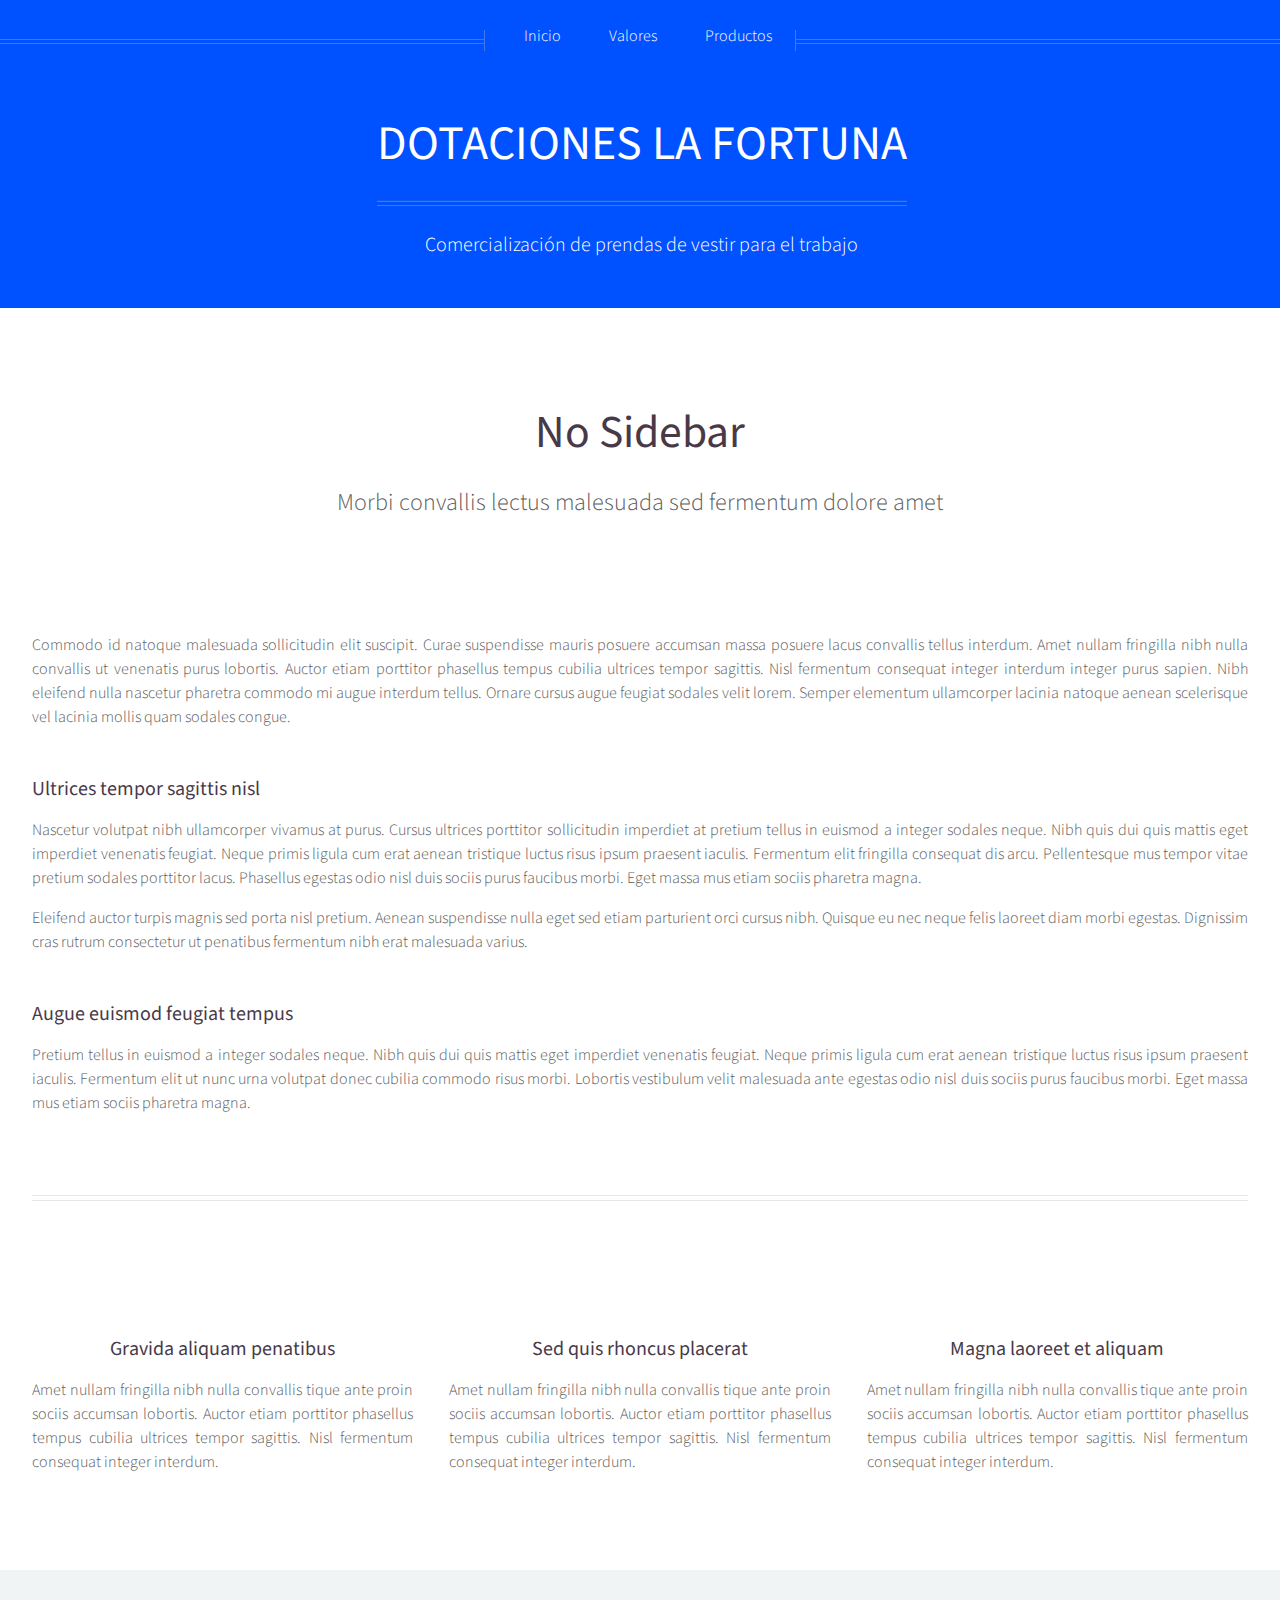
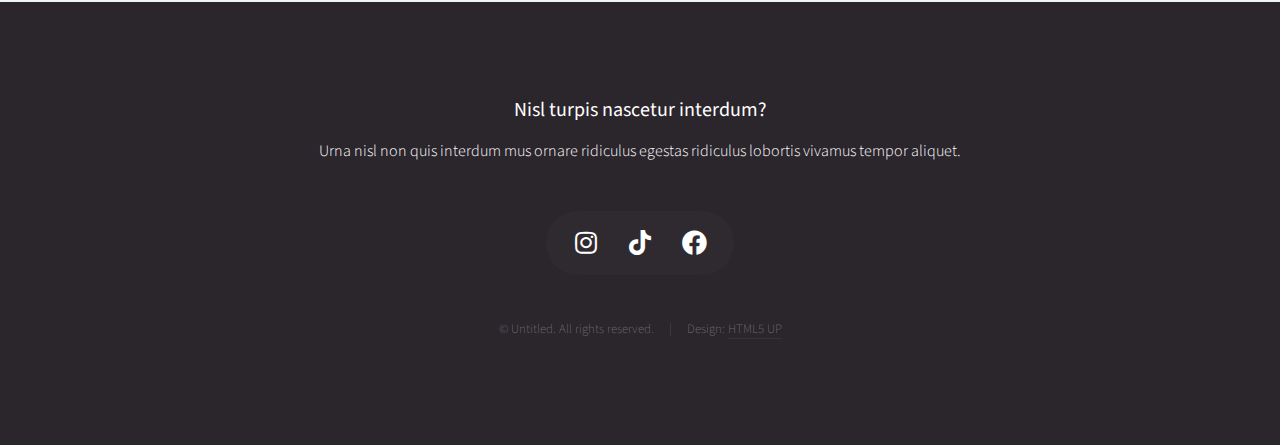
==== valores.html @ cc584b45 "23/09/23" ====
<!DOCTYPE HTML>
<!--
	Helios by HTML5 UP
	html5up.net | @ajlkn
	Free for personal and commercial use under the CCA 3.0 license (html5up.net/license)
-->
<html>
	<head>
		<title>Valores</title>
		<meta charset="utf-8" />
		<meta name="viewport" content="width=device-width, initial-scale=1, user-scalable=no" />
		<link rel="stylesheet" href="assets/css/main.css" />
		<noscript><link rel="stylesheet" href="assets/css/noscript.css" /></noscript>
	</head>
	<body class="no-sidebar is-preload">
		<div id="page-wrapper">

			<!-- Header -->
			<div id="header">

				<!-- Inner -->
					<div class="inner">
						<header>
							<h1><a href="index.html" id="logo">DOTACIONES LA FORTUNA</a></h1>
							<hr />
							<p>Comercialización de prendas de vestir para el trabajo</p>						
						</header>
					</div>

				<!-- Nav -->
					<nav id="nav">
						<ul>
							<li><a href="index.html">Inicio</a></li>
							<li><a href="valores.html">Valores</a></li>
							<li>
								<a href="#productos">Productos</a>
								<ul>
											<li><a href="#">Bota de seguridad</a></li>
											<li><a href="#">Bota plástica</a></li>
											<li><a href="#">Jean hombre y dama</a></li>
											<li><a href="#">Camisa en dril manga larga</a></li>
											<li><a href="#">Delantales</a></li>
											<li><a href="#">Conjunto antifluido</a></li>
											<li><a href="#">otros</a></li>										
								</ul>
							</li>
						</ul>
					</nav>

			</div>

			<!-- Main -->
				<div class="wrapper style1">

					<div class="container">
						<article id="main" class="special">
							<header>
								<h2><a href="#">No Sidebar</a></h2>
								<p>
									Morbi convallis lectus malesuada sed fermentum dolore amet
								</p>
							</header>
							<a href="#" class="image featured"><img src="images/pic06.jpg" alt="" /></a>
							<p>
								Commodo id natoque malesuada sollicitudin elit suscipit. Curae suspendisse mauris posuere accumsan massa
								posuere lacus convallis tellus interdum. Amet nullam fringilla nibh nulla convallis ut venenatis purus
								lobortis. Auctor etiam porttitor phasellus tempus cubilia ultrices tempor sagittis. Nisl fermentum
								consequat integer interdum integer purus sapien. Nibh eleifend nulla nascetur pharetra commodo mi augue
								interdum tellus. Ornare cursus augue feugiat sodales velit lorem. Semper elementum ullamcorper lacinia
								natoque aenean scelerisque vel lacinia mollis quam sodales congue.
							</p>
							<section>
								<header>
									<h3>Ultrices tempor sagittis nisl</h3>
								</header>
								<p>
									Nascetur volutpat nibh ullamcorper vivamus at purus. Cursus ultrices porttitor sollicitudin imperdiet
									at pretium tellus in euismod a integer sodales neque. Nibh quis dui quis mattis eget imperdiet venenatis
									feugiat. Neque primis ligula cum erat aenean tristique luctus risus ipsum praesent iaculis. Fermentum elit
									fringilla consequat dis arcu. Pellentesque mus tempor vitae pretium sodales porttitor lacus. Phasellus
									egestas odio nisl duis sociis purus faucibus morbi. Eget massa mus etiam sociis pharetra magna.
								</p>
								<p>
									Eleifend auctor turpis magnis sed porta nisl pretium. Aenean suspendisse nulla eget sed etiam parturient
									orci cursus nibh. Quisque eu nec neque felis laoreet diam morbi egestas. Dignissim cras rutrum consectetur
									ut penatibus fermentum nibh erat malesuada varius.
								</p>
							</section>
							<section>
								<header>
									<h3>Augue euismod feugiat tempus</h3>
								</header>
								<p>
									Pretium tellus in euismod a integer sodales neque. Nibh quis dui quis mattis eget imperdiet venenatis
									feugiat. Neque primis ligula cum erat aenean tristique luctus risus ipsum praesent iaculis. Fermentum elit
									ut nunc urna volutpat donec cubilia commodo risus morbi. Lobortis vestibulum velit malesuada ante
									egestas odio nisl duis sociis purus faucibus morbi. Eget massa mus etiam sociis pharetra magna.
								</p>
							</section>
						</article>
						<hr />
						<div class="row">
							<article class="col-4 col-12-mobile special">
								<a href="#" class="image featured"><img src="images/pic07.jpg" alt="" /></a>
								<header>
									<h3><a href="#">Gravida aliquam penatibus</a></h3>
								</header>
								<p>
									Amet nullam fringilla nibh nulla convallis tique ante proin sociis accumsan lobortis. Auctor etiam
									porttitor phasellus tempus cubilia ultrices tempor sagittis. Nisl fermentum consequat integer interdum.
								</p>
							</article>
							<article class="col-4 col-12-mobile special">
								<a href="#" class="image featured"><img src="images/pic08.jpg" alt="" /></a>
								<header>
									<h3><a href="#">Sed quis rhoncus placerat</a></h3>
								</header>
								<p>
									Amet nullam fringilla nibh nulla convallis tique ante proin sociis accumsan lobortis. Auctor etiam
									porttitor phasellus tempus cubilia ultrices tempor sagittis. Nisl fermentum consequat integer interdum.
								</p>
							</article>
							<article class="col-4 col-12-mobile special">
								<a href="#" class="image featured"><img src="images/pic09.jpg" alt="" /></a>
								<header>
									<h3><a href="#">Magna laoreet et aliquam</a></h3>
								</header>
								<p>
									Amet nullam fringilla nibh nulla convallis tique ante proin sociis accumsan lobortis. Auctor etiam
									porttitor phasellus tempus cubilia ultrices tempor sagittis. Nisl fermentum consequat integer interdum.
								</p>
							</article>
						</div>
					</div>

				</div>

			<!-- Footer -->
			<div id="footer">
				<div class="container">
					<div class="row">
						<div class="col-12">

							<!-- Contact -->
								<section class="contact">
									<header>
										<h3>Nisl turpis nascetur interdum?</h3>
									</header>
									<p>Urna nisl non quis interdum mus ornare ridiculus egestas ridiculus lobortis vivamus tempor aliquet.</p>
									<ul class="icons">
										<li><a href="https://instagram.com/dotacioneslf?igshid=MzRlODBiNWFlZA==" class="icon brands fa-instagram"><span class="label">Instagram</span></a></li>
										<li><a href="https://www.tiktok.com/@dotacioneslafortu" class="icon brands fa-tiktok"><span class="label">Tik Tok</span></a></li>
										<li><a href="https://www.facebook.com/dotaciones.lafortuna.7" class="icon brands fa-facebook"><span class="label">Facebook</span></a></li>
									</ul>
								</section>

								<!-- Copyright -->
									<div class="copyright">
										<ul class="menu">
											<li>&copy; Untitled. All rights reserved.</li><li>Design: <a href="http://html5up.net">HTML5 UP</a></li>
										</ul>
									</div>

							</div>

						</div>
					</div>
				</div>

		</div>

		<!-- Scripts -->
			<script src="assets/js/jquery.min.js"></script>
			<script src="assets/js/jquery.dropotron.min.js"></script>
			<script src="assets/js/jquery.scrolly.min.js"></script>
			<script src="assets/js/jquery.scrollex.min.js"></script>
			<script src="assets/js/browser.min.js"></script>
			<script src="assets/js/breakpoints.min.js"></script>
			<script src="assets/js/util.js"></script>
			<script src="assets/js/main.js"></script>

	</body>
</html>
---- assets/css/main.css ----
@import url("https://fonts.googleapis.com/css?family=Source+Sans+Pro:300,300italic,400,400italic,600");
@import url("fontawesome-all.min.css");

/*
	Helios by HTML5 UP
	html5up.net | @ajlkn
	Free for personal and commercial use under the CCA 3.0 license (html5up.net/license)
*/

html, body, div, span, applet, object,
iframe, h1, h2, h3, h4, h5, h6, p, blockquote,
pre, a, abbr, acronym, address, big, cite,
code, del, dfn, em, img, ins, kbd, q, s, samp,
small, strike, strong, sub, sup, tt, var, b,
u, i, center, dl, dt, dd, ol, ul, li, fieldset,
form, label, legend, table, caption, tbody,
tfoot, thead, tr, th, td, article, aside,
canvas, details, embed, figure, figcaption,
footer, header, hgroup, menu, nav, output, ruby,
section, summary, time, mark, audio, video {
	margin: 0;
	padding: 0;
	border: 0;
	font-size: 100%;
	font: inherit;
	vertical-align: baseline;}

article, aside, details, figcaption, figure,
footer, header, hgroup, menu, nav, section {
	display: block;}

body {
	line-height: 1;
}

ol, ul {
	list-style: none;
}

blockquote, q {
	quotes: none;
}

	blockquote:before, blockquote:after, q:before, q:after {
		content: '';
		content: none;
	}

table {
	border-collapse: collapse;
	border-spacing: 0;
}

body {
	-webkit-text-size-adjust: none;
}

mark {
	background-color: transparent;
	color: inherit;
}

input::-moz-focus-inner {
	border: 0;
	padding: 0;
}

input, select, textarea {
	-moz-appearance: none;
	-webkit-appearance: none;
	-ms-appearance: none;
	appearance: none;
}

/* Basic */

	html {
		box-sizing: border-box;
	}

	*, *:before, *:after {
		box-sizing: inherit;
	}

	body {
		background: #f0f4f4;
		color: #5b5b5b;
		font-size: 15pt;
		line-height: 1.85em;
		font-family: 'Source Sans Pro', sans-serif;
		font-weight: 300;
	}

		body.is-preload *, body.is-preload *:before, body.is-preload *:after {
			-moz-animation: none !important;
			-webkit-animation: none !important;
			-ms-animation: none !important;
			animation: none !important;
			-moz-transition: none !important;
			-webkit-transition: none !important;
			-ms-transition: none !important;
			transition: none !important;
		}

	input, textarea, select {
		font-size: 15pt;
		line-height: 1.85em;
		font-family: 'Source Sans Pro', sans-serif;
		font-weight: 300;
	}

	h1, h2, h3, h4, h5, h6 {
		font-weight: 400;
		color: #483949;
		line-height: 1.25em;
	}

	h1 a, h2 a, h3 a, h4 a, h5 a, h6 a {
		color: inherit;
		text-decoration: none;
		border-bottom-color: transparent;
	}

	h1 strong, h2 strong, h3 strong, h4 strong, h5 strong, h6 strong {
		font-weight: 600;
	}

	h2 {
		font-size: 2.85em;
	}

	h3 {
		font-size: 1.25em;
	}

	h4 {
		font-size: 1em;
		margin: 0 0 0.25em 0;
	}

	strong, b {
		font-weight: 400;
		color: #483949;
	}

	em, i {
		font-style: italic;
	}

	a {
		color: inherit;
		border-bottom: solid 1px rgba(128, 128, 128, 0.15);
		text-decoration: none;
		-moz-transition: background-color 0.35s ease-in-out, color 0.35s ease-in-out, border-bottom-color 0.35s ease-in-out;
		-webkit-transition: background-color 0.35s ease-in-out, color 0.35s ease-in-out, border-bottom-color 0.35s ease-in-out;
		-ms-transition: background-color 0.35s ease-in-out, color 0.35s ease-in-out, border-bottom-color 0.35s ease-in-out;
		transition: background-color 0.35s ease-in-out, color 0.35s ease-in-out, border-bottom-color 0.35s ease-in-out;
	}

		a:hover {
			color: #ef8376;
			border-bottom-color: transparent;
		}

	sub {
		position: relative;
		top: 0.5em;
		font-size: 0.8em;
	}

	sup {
		position: relative;
		top: -0.5em;
		font-size: 0.8em;
	}

	blockquote {
		border-left: solid 0.5em #ddd;
		padding: 1em 0 1em 2em;
		font-style: italic;
	}

	p, ul, ol, dl, table {
		margin-bottom: 1em;
	}

	p {
		text-align: justify;
	}

	br.clear {
		clear: both;
	}

	hr {
		position: relative;
		display: block;
		border: 0;
		top: 4.5em;
		margin-bottom: 9em;
		height: 6px;
		border-top: solid 1px rgba(128, 128, 128, 0.2);
		border-bottom: solid 1px rgba(128, 128, 128, 0.2);
	}

		hr:before, hr:after {
			content: '';
			position: absolute;
			top: -8px;
			display: block;
			width: 1px;
			height: 21px;
			background: rgba(128, 128, 128, 0.2);
		}

		hr:before {
			left: -1px;
		}

		hr:after {
			right: -1px;
		}

	.timestamp {
		color: rgba(128, 128, 128, 0.75);
		font-size: 0.8em;
	}

/* Container */

	.container {
		margin: 0 auto;
		max-width: 100%;
		width: 1400px;
	}

		@media screen and (max-width: 1680px) {

			.container {
				width: 1200px;
			}

		}

		@media screen and (max-width: 1280px) {

			.container {
				width: 100%;
			}

		}

		@media screen and (max-width: 960px) {

			.container {
				width: 100%;
			}

		}

		@media screen and (max-width: 840px) {

			.container {
				width: 100%;
			}

		}

		@media screen and (max-width: 736px) {

			.container {
				width: 100%;
			}

		}

/* Row */

	.row {
		display: flex;
		flex-wrap: wrap;
		box-sizing: border-box;
		align-items: stretch;
	}

		.row > * {
			box-sizing: border-box;
		}

		.row.gtr-uniform > * > :last-child {
			margin-bottom: 0;
		}

		.row.aln-left {
			justify-content: flex-start;
		}

		.row.aln-center {
			justify-content: center;
		}

		.row.aln-right {
			justify-content: flex-end;
		}

		.row.aln-top {
			align-items: flex-start;
		}

		.row.aln-middle {
			align-items: center;
		}

		.row.aln-bottom {
			align-items: flex-end;
		}

		.row > .imp {
			order: -1;
		}

		.row > .col-1 {
			width: 8.33333%;
		}

		.row > .off-1 {
			margin-left: 8.33333%;
		}

		.row > .col-2 {
			width: 16.66667%;
		}

		.row > .off-2 {
			margin-left: 16.66667%;
		}

		.row > .col-3 {
			width: 25%;
		}

		.row > .off-3 {
			margin-left: 25%;
		}

		.row > .col-4 {
			width: 33.33333%;
		}

		.row > .off-4 {
			margin-left: 33.33333%;
		}

		.row > .col-5 {
			width: 41.66667%;
		}

		.row > .off-5 {
			margin-left: 41.66667%;
		}

		.row > .col-6 {
			width: 50%;
		}

		.row > .off-6 {
			margin-left: 50%;
		}

		.row > .col-7 {
			width: 58.33333%;
		}

		.row > .off-7 {
			margin-left: 58.33333%;
		}

		.row > .col-8 {
			width: 66.66667%;
		}

		.row > .off-8 {
			margin-left: 66.66667%;
		}

		.row > .col-9 {
			width: 75%;
		}

		.row > .off-9 {
			margin-left: 75%;
		}

		.row > .col-10 {
			width: 83.33333%;
		}

		.row > .off-10 {
			margin-left: 83.33333%;
		}

		.row > .col-11 {
			width: 91.66667%;
		}

		.row > .off-11 {
			margin-left: 91.66667%;
		}

		.row > .col-12 {
			width: 100%;
		}

		.row > .off-12 {
			margin-left: 100%;
		}

		.row.gtr-0 {
			margin-top: 0px;
			margin-left: 0px;
		}

			.row.gtr-0 > * {
				padding: 0px 0 0 0px;
			}

			.row.gtr-0.gtr-uniform {
				margin-top: 0px;
			}

				.row.gtr-0.gtr-uniform > * {
					padding-top: 0px;
				}

		.row.gtr-25 {
			margin-top: -10px;
			margin-left: -10px;
		}

			.row.gtr-25 > * {
				padding: 10px 0 0 10px;
			}

			.row.gtr-25.gtr-uniform {
				margin-top: -10px;
			}

				.row.gtr-25.gtr-uniform > * {
					padding-top: 10px;
				}

		.row.gtr-50 {
			margin-top: -20px;
			margin-left: -20px;
		}

			.row.gtr-50 > * {
				padding: 20px 0 0 20px;
			}

			.row.gtr-50.gtr-uniform {
				margin-top: -20px;
			}

				.row.gtr-50.gtr-uniform > * {
					padding-top: 20px;
				}

		.row {
			margin-top: -40px;
			margin-left: -40px;
		}

			.row > * {
				padding: 40px 0 0 40px;
			}

			.row.gtr-uniform {
				margin-top: -40px;
			}

				.row.gtr-uniform > * {
					padding-top: 40px;
				}

		.row.gtr-150 {
			margin-top: -60px;
			margin-left: -60px;
		}

			.row.gtr-150 > * {
				padding: 60px 0 0 60px;
			}

			.row.gtr-150.gtr-uniform {
				margin-top: -60px;
			}

				.row.gtr-150.gtr-uniform > * {
					padding-top: 60px;
				}

		.row.gtr-200 {
			margin-top: -80px;
			margin-left: -80px;
		}

			.row.gtr-200 > * {
				padding: 80px 0 0 80px;
			}

			.row.gtr-200.gtr-uniform {
				margin-top: -80px;
			}

				.row.gtr-200.gtr-uniform > * {
					padding-top: 80px;
				}

		@media screen and (max-width: 1680px) {

			.row {
				display: flex;
				flex-wrap: wrap;
				box-sizing: border-box;
				align-items: stretch;
			}

				.row > * {
					box-sizing: border-box;
				}

				.row.gtr-uniform > * > :last-child {
					margin-bottom: 0;
				}

				.row.aln-left {
					justify-content: flex-start;
				}

				.row.aln-center {
					justify-content: center;
				}

				.row.aln-right {
					justify-content: flex-end;
				}

				.row.aln-top {
					align-items: flex-start;
				}

				.row.aln-middle {
					align-items: center;
				}

				.row.aln-bottom {
					align-items: flex-end;
				}

				.row > .imp-wide {
					order: -1;
				}

				.row > .col-1-wide {
					width: 8.33333%;
				}

				.row > .off-1-wide {
					margin-left: 8.33333%;
				}

				.row > .col-2-wide {
					width: 16.66667%;
				}

				.row > .off-2-wide {
					margin-left: 16.66667%;
				}

				.row > .col-3-wide {
					width: 25%;
				}

				.row > .off-3-wide {
					margin-left: 25%;
				}

				.row > .col-4-wide {
					width: 33.33333%;
				}

				.row > .off-4-wide {
					margin-left: 33.33333%;
				}

				.row > .col-5-wide {
					width: 41.66667%;
				}

				.row > .off-5-wide {
					margin-left: 41.66667%;
				}

				.row > .col-6-wide {
					width: 50%;
				}

				.row > .off-6-wide {
					margin-left: 50%;
				}

				.row > .col-7-wide {
					width: 58.33333%;
				}

				.row > .off-7-wide {
					margin-left: 58.33333%;
				}

				.row > .col-8-wide {
					width: 66.66667%;
				}

				.row > .off-8-wide {
					margin-left: 66.66667%;
				}

				.row > .col-9-wide {
					width: 75%;
				}

				.row > .off-9-wide {
					margin-left: 75%;
				}

				.row > .col-10-wide {
					width: 83.33333%;
				}

				.row > .off-10-wide {
					margin-left: 83.33333%;
				}

				.row > .col-11-wide {
					width: 91.66667%;
				}

				.row > .off-11-wide {
					margin-left: 91.66667%;
				}

				.row > .col-12-wide {
					width: 100%;
				}

				.row > .off-12-wide {
					margin-left: 100%;
				}

				.row.gtr-0 {
					margin-top: 0px;
					margin-left: 0px;
				}

					.row.gtr-0 > * {
						padding: 0px 0 0 0px;
					}

					.row.gtr-0.gtr-uniform {
						margin-top: 0px;
					}

						.row.gtr-0.gtr-uniform > * {
							padding-top: 0px;
						}

				.row.gtr-25 {
					margin-top: -10px;
					margin-left: -10px;
				}

					.row.gtr-25 > * {
						padding: 10px 0 0 10px;
					}

					.row.gtr-25.gtr-uniform {
						margin-top: -10px;
					}

						.row.gtr-25.gtr-uniform > * {
							padding-top: 10px;
						}

				.row.gtr-50 {
					margin-top: -20px;
					margin-left: -20px;
				}

					.row.gtr-50 > * {
						padding: 20px 0 0 20px;
					}

					.row.gtr-50.gtr-uniform {
						margin-top: -20px;
					}

						.row.gtr-50.gtr-uniform > * {
							padding-top: 20px;
						}

				.row {
					margin-top: -40px;
					margin-left: -40px;
				}

					.row > * {
						padding: 40px 0 0 40px;
					}

					.row.gtr-uniform {
						margin-top: -40px;
					}

						.row.gtr-uniform > * {
							padding-top: 40px;
						}

				.row.gtr-150 {
					margin-top: -60px;
					margin-left: -60px;
				}

					.row.gtr-150 > * {
						padding: 60px 0 0 60px;
					}

					.row.gtr-150.gtr-uniform {
						margin-top: -60px;
					}

						.row.gtr-150.gtr-uniform > * {
							padding-top: 60px;
						}

				.row.gtr-200 {
					margin-top: -80px;
					margin-left: -80px;
				}

					.row.gtr-200 > * {
						padding: 80px 0 0 80px;
					}

					.row.gtr-200.gtr-uniform {
						margin-top: -80px;
					}

						.row.gtr-200.gtr-uniform > * {
							padding-top: 80px;
						}

		}

		@media screen and (max-width: 1280px) {

			.row {
				display: flex;
				flex-wrap: wrap;
				box-sizing: border-box;
				align-items: stretch;
			}

				.row > * {
					box-sizing: border-box;
				}

				.row.gtr-uniform > * > :last-child {
					margin-bottom: 0;
				}

				.row.aln-left {
					justify-content: flex-start;
				}

				.row.aln-center {
					justify-content: center;
				}

				.row.aln-right {
					justify-content: flex-end;
				}

				.row.aln-top {
					align-items: flex-start;
				}

				.row.aln-middle {
					align-items: center;
				}

				.row.aln-bottom {
					align-items: flex-end;
				}

				.row > .imp-normal {
					order: -1;
				}

				.row > .col-1-normal {
					width: 8.33333%;
				}

				.row > .off-1-normal {
					margin-left: 8.33333%;
				}

				.row > .col-2-normal {
					width: 16.66667%;
				}

				.row > .off-2-normal {
					margin-left: 16.66667%;
				}

				.row > .col-3-normal {
					width: 25%;
				}

				.row > .off-3-normal {
					margin-left: 25%;
				}

				.row > .col-4-normal {
					width: 33.33333%;
				}

				.row > .off-4-normal {
					margin-left: 33.33333%;
				}

				.row > .col-5-normal {
					width: 41.66667%;
				}

				.row > .off-5-normal {
					margin-left: 41.66667%;
				}

				.row > .col-6-normal {
					width: 50%;
				}

				.row > .off-6-normal {
					margin-left: 50%;
				}

				.row > .col-7-normal {
					width: 58.33333%;
				}

				.row > .off-7-normal {
					margin-left: 58.33333%;
				}

				.row > .col-8-normal {
					width: 66.66667%;
				}

				.row > .off-8-normal {
					margin-left: 66.66667%;
				}

				.row > .col-9-normal {
					width: 75%;
				}

				.row > .off-9-normal {
					margin-left: 75%;
				}

				.row > .col-10-normal {
					width: 83.33333%;
				}

				.row > .off-10-normal {
					margin-left: 83.33333%;
				}

				.row > .col-11-normal {
					width: 91.66667%;
				}

				.row > .off-11-normal {
					margin-left: 91.66667%;
				}

				.row > .col-12-normal {
					width: 100%;
				}

				.row > .off-12-normal {
					margin-left: 100%;
				}

				.row.gtr-0 {
					margin-top: 0px;
					margin-left: 0px;
				}

					.row.gtr-0 > * {
						padding: 0px 0 0 0px;
					}

					.row.gtr-0.gtr-uniform {
						margin-top: 0px;
					}

						.row.gtr-0.gtr-uniform > * {
							padding-top: 0px;
						}

				.row.gtr-25 {
					margin-top: -9px;
					margin-left: -9px;
				}

					.row.gtr-25 > * {
						padding: 9px 0 0 9px;
					}

					.row.gtr-25.gtr-uniform {
						margin-top: -9px;
					}

						.row.gtr-25.gtr-uniform > * {
							padding-top: 9px;
						}

				.row.gtr-50 {
					margin-top: -18px;
					margin-left: -18px;
				}

					.row.gtr-50 > * {
						padding: 18px 0 0 18px;
					}

					.row.gtr-50.gtr-uniform {
						margin-top: -18px;
					}

						.row.gtr-50.gtr-uniform > * {
							padding-top: 18px;
						}

				.row {
					margin-top: -36px;
					margin-left: -36px;
				}

					.row > * {
						padding: 36px 0 0 36px;
					}

					.row.gtr-uniform {
						margin-top: -36px;
					}

						.row.gtr-uniform > * {
							padding-top: 36px;
						}

				.row.gtr-150 {
					margin-top: -54px;
					margin-left: -54px;
				}

					.row.gtr-150 > * {
						padding: 54px 0 0 54px;
					}

					.row.gtr-150.gtr-uniform {
						margin-top: -54px;
					}

						.row.gtr-150.gtr-uniform > * {
							padding-top: 54px;
						}

				.row.gtr-200 {
					margin-top: -72px;
					margin-left: -72px;
				}

					.row.gtr-200 > * {
						padding: 72px 0 0 72px;
					}

					.row.gtr-200.gtr-uniform {
						margin-top: -72px;
					}

						.row.gtr-200.gtr-uniform > * {
							padding-top: 72px;
						}

		}

		@media screen and (max-width: 960px) {

			.row {
				display: flex;
				flex-wrap: wrap;
				box-sizing: border-box;
				align-items: stretch;
			}

				.row > * {
					box-sizing: border-box;
				}

				.row.gtr-uniform > * > :last-child {
					margin-bottom: 0;
				}

				.row.aln-left {
					justify-content: flex-start;
				}

				.row.aln-center {
					justify-content: center;
				}

				.row.aln-right {
					justify-content: flex-end;
				}

				.row.aln-top {
					align-items: flex-start;
				}

				.row.aln-middle {
					align-items: center;
				}

				.row.aln-bottom {
					align-items: flex-end;
				}

				.row > .imp-narrow {
					order: -1;
				}

				.row > .col-1-narrow {
					width: 8.33333%;
				}

				.row > .off-1-narrow {
					margin-left: 8.33333%;
				}

				.row > .col-2-narrow {
					width: 16.66667%;
				}

				.row > .off-2-narrow {
					margin-left: 16.66667%;
				}

				.row > .col-3-narrow {
					width: 25%;
				}

				.row > .off-3-narrow {
					margin-left: 25%;
				}

				.row > .col-4-narrow {
					width: 33.33333%;
				}

				.row > .off-4-narrow {
					margin-left: 33.33333%;
				}

				.row > .col-5-narrow {
					width: 41.66667%;
				}

				.row > .off-5-narrow {
					margin-left: 41.66667%;
				}

				.row > .col-6-narrow {
					width: 50%;
				}

				.row > .off-6-narrow {
					margin-left: 50%;
				}

				.row > .col-7-narrow {
					width: 58.33333%;
				}

				.row > .off-7-narrow {
					margin-left: 58.33333%;
				}

				.row > .col-8-narrow {
					width: 66.66667%;
				}

				.row > .off-8-narrow {
					margin-left: 66.66667%;
				}

				.row > .col-9-narrow {
					width: 75%;
				}

				.row > .off-9-narrow {
					margin-left: 75%;
				}

				.row > .col-10-narrow {
					width: 83.33333%;
				}

				.row > .off-10-narrow {
					margin-left: 83.33333%;
				}

				.row > .col-11-narrow {
					width: 91.66667%;
				}

				.row > .off-11-narrow {
					margin-left: 91.66667%;
				}

				.row > .col-12-narrow {
					width: 100%;
				}

				.row > .off-12-narrow {
					margin-left: 100%;
				}

				.row.gtr-0 {
					margin-top: 0px;
					margin-left: 0px;
				}

					.row.gtr-0 > * {
						padding: 0px 0 0 0px;
					}

					.row.gtr-0.gtr-uniform {
						margin-top: 0px;
					}

						.row.gtr-0.gtr-uniform > * {
							padding-top: 0px;
						}

				.row.gtr-25 {
					margin-top: -8px;
					margin-left: -8px;
				}

					.row.gtr-25 > * {
						padding: 8px 0 0 8px;
					}

					.row.gtr-25.gtr-uniform {
						margin-top: -8px;
					}

						.row.gtr-25.gtr-uniform > * {
							padding-top: 8px;
						}

				.row.gtr-50 {
					margin-top: -16px;
					margin-left: -16px;
				}

					.row.gtr-50 > * {
						padding: 16px 0 0 16px;
					}

					.row.gtr-50.gtr-uniform {
						margin-top: -16px;
					}

						.row.gtr-50.gtr-uniform > * {
							padding-top: 16px;
						}

				.row {
					margin-top: -32px;
					margin-left: -32px;
				}

					.row > * {
						padding: 32px 0 0 32px;
					}

					.row.gtr-uniform {
						margin-top: -32px;
					}

						.row.gtr-uniform > * {
							padding-top: 32px;
						}

				.row.gtr-150 {
					margin-top: -48px;
					margin-left: -48px;
				}

					.row.gtr-150 > * {
						padding: 48px 0 0 48px;
					}

					.row.gtr-150.gtr-uniform {
						margin-top: -48px;
					}

						.row.gtr-150.gtr-uniform > * {
							padding-top: 48px;
						}

				.row.gtr-200 {
					margin-top: -64px;
					margin-left: -64px;
				}

					.row.gtr-200 > * {
						padding: 64px 0 0 64px;
					}

					.row.gtr-200.gtr-uniform {
						margin-top: -64px;
					}

						.row.gtr-200.gtr-uniform > * {
							padding-top: 64px;
						}

		}

		@media screen and (max-width: 840px) {

			.row {
				display: flex;
				flex-wrap: wrap;
				box-sizing: border-box;
				align-items: stretch;
			}

				.row > * {
					box-sizing: border-box;
				}

				.row.gtr-uniform > * > :last-child {
					margin-bottom: 0;
				}

				.row.aln-left {
					justify-content: flex-start;
				}

				.row.aln-center {
					justify-content: center;
				}

				.row.aln-right {
					justify-content: flex-end;
				}

				.row.aln-top {
					align-items: flex-start;
				}

				.row.aln-middle {
					align-items: center;
				}

				.row.aln-bottom {
					align-items: flex-end;
				}

				.row > .imp-narrower {
					order: -1;
				}

				.row > .col-1-narrower {
					width: 8.33333%;
				}

				.row > .off-1-narrower {
					margin-left: 8.33333%;
				}

				.row > .col-2-narrower {
					width: 16.66667%;
				}

				.row > .off-2-narrower {
					margin-left: 16.66667%;
				}

				.row > .col-3-narrower {
					width: 25%;
				}

				.row > .off-3-narrower {
					margin-left: 25%;
				}

				.row > .col-4-narrower {
					width: 33.33333%;
				}

				.row > .off-4-narrower {
					margin-left: 33.33333%;
				}

				.row > .col-5-narrower {
					width: 41.66667%;
				}

				.row > .off-5-narrower {
					margin-left: 41.66667%;
				}

				.row > .col-6-narrower {
					width: 50%;
				}

				.row > .off-6-narrower {
					margin-left: 50%;
				}

				.row > .col-7-narrower {
					width: 58.33333%;
				}

				.row > .off-7-narrower {
					margin-left: 58.33333%;
				}

				.row > .col-8-narrower {
					width: 66.66667%;
				}

				.row > .off-8-narrower {
					margin-left: 66.66667%;
				}

				.row > .col-9-narrower {
					width: 75%;
				}

				.row > .off-9-narrower {
					margin-left: 75%;
				}

				.row > .col-10-narrower {
					width: 83.33333%;
				}

				.row > .off-10-narrower {
					margin-left: 83.33333%;
				}

				.row > .col-11-narrower {
					width: 91.66667%;
				}

				.row > .off-11-narrower {
					margin-left: 91.66667%;
				}

				.row > .col-12-narrower {
					width: 100%;
				}

				.row > .off-12-narrower {
					margin-left: 100%;
				}

				.row.gtr-0 {
					margin-top: 0px;
					margin-left: 0px;
				}

					.row.gtr-0 > * {
						padding: 0px 0 0 0px;
					}

					.row.gtr-0.gtr-uniform {
						margin-top: 0px;
					}

						.row.gtr-0.gtr-uniform > * {
							padding-top: 0px;
						}

				.row.gtr-25 {
					margin-top: -8px;
					margin-left: -8px;
				}

					.row.gtr-25 > * {
						padding: 8px 0 0 8px;
					}

					.row.gtr-25.gtr-uniform {
						margin-top: -8px;
					}

						.row.gtr-25.gtr-uniform > * {
							padding-top: 8px;
						}

				.row.gtr-50 {
					margin-top: -16px;
					margin-left: -16px;
				}

					.row.gtr-50 > * {
						padding: 16px 0 0 16px;
					}

					.row.gtr-50.gtr-uniform {
						margin-top: -16px;
					}

						.row.gtr-50.gtr-uniform > * {
							padding-top: 16px;
						}

				.row {
					margin-top: -32px;
					margin-left: -32px;
				}

					.row > * {
						padding: 32px 0 0 32px;
					}

					.row.gtr-uniform {
						margin-top: -32px;
					}

						.row.gtr-uniform > * {
							padding-top: 32px;
						}

				.row.gtr-150 {
					margin-top: -48px;
					margin-left: -48px;
				}

					.row.gtr-150 > * {
						padding: 48px 0 0 48px;
					}

					.row.gtr-150.gtr-uniform {
						margin-top: -48px;
					}

						.row.gtr-150.gtr-uniform > * {
							padding-top: 48px;
						}

				.row.gtr-200 {
					margin-top: -64px;
					margin-left: -64px;
				}

					.row.gtr-200 > * {
						padding: 64px 0 0 64px;
					}

					.row.gtr-200.gtr-uniform {
						margin-top: -64px;
					}

						.row.gtr-200.gtr-uniform > * {
							padding-top: 64px;
						}

		}

		@media screen and (max-width: 736px) {

			.row {
				display: flex;
				flex-wrap: wrap;
				box-sizing: border-box;
				align-items: stretch;
			}

				.row > * {
					box-sizing: border-box;
				}

				.row.gtr-uniform > * > :last-child {
					margin-bottom: 0;
				}

				.row.aln-left {
					justify-content: flex-start;
				}

				.row.aln-center {
					justify-content: center;
				}

				.row.aln-right {
					justify-content: flex-end;
				}

				.row.aln-top {
					align-items: flex-start;
				}

				.row.aln-middle {
					align-items: center;
				}

				.row.aln-bottom {
					align-items: flex-end;
				}

				.row > .imp-mobile {
					order: -1;
				}

				.row > .col-1-mobile {
					width: 8.33333%;
				}

				.row > .off-1-mobile {
					margin-left: 8.33333%;
				}

				.row > .col-2-mobile {
					width: 16.66667%;
				}

				.row > .off-2-mobile {
					margin-left: 16.66667%;
				}

				.row > .col-3-mobile {
					width: 25%;
				}

				.row > .off-3-mobile {
					margin-left: 25%;
				}

				.row > .col-4-mobile {
					width: 33.33333%;
				}

				.row > .off-4-mobile {
					margin-left: 33.33333%;
				}

				.row > .col-5-mobile {
					width: 41.66667%;
				}

				.row > .off-5-mobile {
					margin-left: 41.66667%;
				}

				.row > .col-6-mobile {
					width: 50%;
				}

				.row > .off-6-mobile {
					margin-left: 50%;
				}

				.row > .col-7-mobile {
					width: 58.33333%;
				}

				.row > .off-7-mobile {
					margin-left: 58.33333%;
				}

				.row > .col-8-mobile {
					width: 66.66667%;
				}

				.row > .off-8-mobile {
					margin-left: 66.66667%;
				}

				.row > .col-9-mobile {
					width: 75%;
				}

				.row > .off-9-mobile {
					margin-left: 75%;
				}

				.row > .col-10-mobile {
					width: 83.33333%;
				}

				.row > .off-10-mobile {
					margin-left: 83.33333%;
				}

				.row > .col-11-mobile {
					width: 91.66667%;
				}

				.row > .off-11-mobile {
					margin-left: 91.66667%;
				}

				.row > .col-12-mobile {
					width: 100%;
				}

				.row > .off-12-mobile {
					margin-left: 100%;
				}

				.row.gtr-0 {
					margin-top: 0px;
					margin-left: 0px;
				}

					.row.gtr-0 > * {
						padding: 0px 0 0 0px;
					}

					.row.gtr-0.gtr-uniform {
						margin-top: 0px;
					}

						.row.gtr-0.gtr-uniform > * {
							padding-top: 0px;
						}

				.row.gtr-25 {
					margin-top: -5px;
					margin-left: -5px;
				}

					.row.gtr-25 > * {
						padding: 5px 0 0 5px;
					}

					.row.gtr-25.gtr-uniform {
						margin-top: -5px;
					}

						.row.gtr-25.gtr-uniform > * {
							padding-top: 5px;
						}

				.row.gtr-50 {
					margin-top: -10px;
					margin-left: -10px;
				}

					.row.gtr-50 > * {
						padding: 10px 0 0 10px;
					}

					.row.gtr-50.gtr-uniform {
						margin-top: -10px;
					}

						.row.gtr-50.gtr-uniform > * {
							padding-top: 10px;
						}

				.row {
					margin-top: -20px;
					margin-left: -20px;
				}

					.row > * {
						padding: 20px 0 0 20px;
					}

					.row.gtr-uniform {
						margin-top: -20px;
					}

						.row.gtr-uniform > * {
							padding-top: 20px;
						}

				.row.gtr-150 {
					margin-top: -30px;
					margin-left: -30px;
				}

					.row.gtr-150 > * {
						padding: 30px 0 0 30px;
					}

					.row.gtr-150.gtr-uniform {
						margin-top: -30px;
					}

						.row.gtr-150.gtr-uniform > * {
							padding-top: 30px;
						}

				.row.gtr-200 {
					margin-top: -40px;
					margin-left: -40px;
				}

					.row.gtr-200 > * {
						padding: 40px 0 0 40px;
					}

					.row.gtr-200.gtr-uniform {
						margin-top: -40px;
					}

						.row.gtr-200.gtr-uniform > * {
							padding-top: 40px;
						}

		}

/* Sections/Article */

	section, article {
		margin-bottom: 3em;
	}

		section > :last-child, section:last-child, article > :last-child, article:last-child {
			margin-bottom: 0;
		}

		section.special > header, section.special > footer, article.special > header, article.special > footer {
			text-align: center;
		}

	.row > section, .row > article {
		margin-bottom: 0;
	}

	header {
		margin: 0 0 1em 0;
	}

		header > p {
			display: block;
			font-size: 1.5em;
			margin: 1em 0 2em 0;
			line-height: 1.5em;
			text-align: inherit;
		}

	footer {
		margin: 2.5em 0 0 0;
	}

/* Image */

	.image {
		position: relative;
		display: inline-block;
		border: 0;
		outline: 0;
	}

		.image img {
			display: block;
			width: 100%;
		}

		.image.fit {
			display: block;
			width: 100%;
		}

		.image.featured {
			display: block;
			width: 100%;
			margin: 0 0 4em 0;
		}

		.image.left {
			float: left;
			margin: 0 2em 2em 0;
		}

		.image.centered {
			display: block;
			margin: 0 0 2em 0;
		}

			.image.centered img {
				margin: 0 auto;
				width: auto;
			}

/* List */

	ul {
		list-style: disc;
		padding-left: 1em;
	}

		ul li {
			padding-left: 0.5em;
		}

	ol {
		list-style: decimal;
		padding-left: 1.25em;
	}

		ol li {
			padding-left: 0.25em;
		}

/* Actions */

	ul.actions {
		margin: 3em 0 0 0;
		list-style: none;
		padding-left: 0;
	}

		form ul.actions {
			margin-top: 0;
		}

		ul.actions li {
			display: inline-block;
			margin: 0 0.75em 0 0.75em;
			padding-left: 0;
		}

			ul.actions li:first-child {
				margin-left: 0;
			}

			ul.actions li:last-child {
				margin-right: 0;
			}

/* Divided */

	ul.divided {
		list-style: none;
		padding-left: 0;
	}

		ul.divided li {
			border-top: solid 1px rgba(128, 128, 128, 0.2);
			padding-top: 1.5em;
			margin-top: 1.5em;
			padding-left: 0;
		}

			ul.divided li:first-child {
				border-top: 0;
				padding-top: 0;
				margin-top: 0;
			}

/* Menu */

	ul.menu {
		height: 1em;
		line-height: 1em;
		list-style: none;
		padding-left: 0;
	}

		ul.menu li {
			display: inline-block;
			border-left: solid 1px rgba(128, 128, 128, 0.2);
			padding-left: 1.25em;
			margin-left: 1.25em;
		}

			ul.menu li:first-child {
				border-left: 0;
				padding-left: 0;
				margin-left: 0;
			}

/* Icons */

	ul.icons {
		position: relative;
		background: rgba(128, 128, 128, 0.05);
		border-radius: 4em;
		display: inline-block;
		padding: 0.35em 0.75em 0.35em 0.75em;
		font-size: 1.25em;
		cursor: default;
		list-style: none;
	}

		ul.icons li {
			display: inline-block;
			padding-left: 0;
		}

			ul.icons li a {
				display: inline-block;
				background: none;
				width: 2.5em;
				height: 2.5em;
				line-height: 2.5em;
				text-align: center;
				border-radius: 100%;
				border: 0;
				color: inherit;
			}

				ul.icons li a:hover {
					color: #ef8376;
				}

/* Form */

	form label {
		display: block;
		font-weight: 400;
		color: #483949;
		margin: 0 0 1em 0;
	}

	form input[type="text"],
	form input[type="email"],
	form input[type="password"],
	form select,
	form textarea {
		-webkit-appearance: none;
		display: block;
		border: 0;
		background: #fafafa;
		width: 100%;
		border-radius: 0.5em;
		border: solid 1px #E5E5E5;
		padding: 1em;
		-moz-transition: background-color 0.35s ease-in-out, border-color 0.35s ease-in-out;
		-webkit-transition: background-color 0.35s ease-in-out, border-color 0.35s ease-in-out;
		-ms-transition: background-color 0.35s ease-in-out, border-color 0.35s ease-in-out;
		transition: background-color 0.35s ease-in-out, border-color 0.35s ease-in-out;
	}

		form input[type="text"]:focus,
		form input[type="email"]:focus,
		form input[type="password"]:focus,
		form select:focus,
		form textarea:focus {
			background: #fff;
			border-color: #df7366;
		}

	form input[type="text"],
	form input[type="email"],
	form input[type="password"],
	form select {
		line-height: 1em;
	}

	form textarea {
		min-height: 9em;
	}

	form ::-webkit-input-placeholder {
		color: #555 !important;
	}

	form :-moz-placeholder {
		color: #555 !important;
	}

	form ::-moz-placeholder {
		color: #555 !important;
	}

	form :-ms-input-placeholder {
		color: #555 !important;
	}

	form ::-moz-focus-inner {
		border: 0;
	}

/* Table */

	table {
		width: 100%;
	}

		table.default {
			width: 100%;
		}

			table.default tbody tr {
				border-top: solid 1px #e5e5e5;
			}

				table.default tbody tr:first-child {
					border-top: 0;
				}

				table.default tbody tr:nth-child(2n+1) {
					background: #fafafa;
				}

			table.default td {
				padding: 0.5em 1em 0.5em 1em;
			}

			table.default th {
				text-align: left;
				font-weight: 400;
				padding: 0.5em 1em 0.5em 1em;
			}

			table.default thead {
				border-bottom: solid 2px #e5e5e5;
			}

			table.default tfoot {
				border-top: solid 2px #e5e5e5;
			}

/* Button */

	input[type="button"],
	input[type="submit"],
	input[type="reset"],
	button,
	.button {
		position: relative;
		display: inline-block;
		background: #df7366;
		color: #fff;
		text-align: center;
		border-radius: 0.5em;
		text-decoration: none;
		padding: 0.65em 3em 0.65em 3em;
		border: 0;
		cursor: pointer;
		outline: 0;
		font-weight: 300;
		-moz-transition: background-color 0.35s ease-in-out, color 0.35s ease-in-out, border-bottom-color 0.35s ease-in-out;
		-webkit-transition: background-color 0.35s ease-in-out, color 0.35s ease-in-out, border-bottom-color 0.35s ease-in-out;
		-ms-transition: background-color 0.35s ease-in-out, color 0.35s ease-in-out, border-bottom-color 0.35s ease-in-out;
		transition: background-color 0.35s ease-in-out, color 0.35s ease-in-out, border-bottom-color 0.35s ease-in-out;
	}

		input[type="button"]:hover,
		input[type="submit"]:hover,
		input[type="reset"]:hover,
		button:hover,
		.button:hover {
			color: #fff;
			background: #ef8376;
		}

		input[type="button"].alt,
		input[type="submit"].alt,
		input[type="reset"].alt,
		button.alt,
		.button.alt {
			background: #2B252C;
		}

			input[type="button"].alt:hover,
			input[type="submit"].alt:hover,
			input[type="reset"].alt:hover,
			button.alt:hover,
			.button.alt:hover {
				background: #3B353C;
			}

/* Post */

	.post.stub {
		text-align: center;
	}

		.post.stub header {
			margin: 0;
		}

/* Icons */

	.icon {
		text-decoration: none;
		text-decoration: none;
	}

		.icon:before {
			-moz-osx-font-smoothing: grayscale;
			-webkit-font-smoothing: antialiased;
			display: inline-block;
			font-style: normal;
			font-variant: normal;
			text-rendering: auto;
			line-height: 1;
			text-transform: none !important;
			font-family: 'Font Awesome 5 Free';
			font-weight: 400;
		}

		.icon:before {
			line-height: inherit;
			font-size: 1.25em;
		}

		.icon > .label {
			display: none;
		}

		.icon.solid:before {
			font-weight: 900;
		}

		.icon.brands:before {
			font-family: 'Font Awesome 5 Brands';
		}

		.icon.circled {
			position: relative;
			display: inline-block;
			background: #2b252c;
			color: #fff;
			border-radius: 100%;
			width: 3em;
			height: 3em;
			line-height: 3em;
			text-align: center;
			font-size: 1.25em;
		}

			header .icon.circled {
				margin: 0 0 2em 0;
			}

/* Wrapper */

	.wrapper {
		background: #fff;
		margin: 0 0 2em 0;
		padding: 6em 0 6em 0;
	}

		.wrapper.style2 {
			padding-top: 0;
		}

/*Logo*/
.logo{
	width: 50%;
	height: 50%;
}

/* Header */

	#header {
		position: relative;
		background-color: rgb(0, 81, 255);
		background-size: cover;
		background-position: center center;
		background-attachment: fixed;
		color: #fff;
		text-align: center;
		padding: 7.5em 0 2em 0;
		cursor: default;
	}

		#header:before {
			content: '';
			display: inline-block;
			vertical-align: middle;
			height: 100%;
		}

		#header .inner {
			position: relative;
			z-index: 1;
			margin: 0;
			display: inline-block;
			vertical-align: middle;
		}

		#header header {
			display: inline-block;
		}

			#header header > p {
				font-size: 1.25em;
				margin: 0;
			}

		#header h1 {
			color: #fff;
			font-size: 3em;
			line-height: 1em;
		}

			#header h1 a {
				color: inherit;
			}

		#header .button {
			display: inline-block;
			border-radius: 100%;
			width: 4.5em;
			height: 4.5em;
			line-height: 4.5em;
			text-align: center;
			font-size: 1.25em;
			padding: 0;
		}

		#header hr {
			top: 1.5em;
			margin-bottom: 3em;
			border-bottom-color: rgba(192, 192, 192, 0.35);
			box-shadow: inset 0 1px 0 0 rgba(192, 192, 192, 0.35);
		}

			#header hr:before, #header hr:after {
				background: rgba(192, 192, 192, 0.35);
			}

		#header footer {
			margin: 1em 0 0 0;
		}

	body.homepage #header {
		height: 100vh;
		min-height: 40em;
	}

		body.homepage #header h1 {
			font-size: 4em;
		}

		body.homepage #header:after {
			content: '';
			background: #1C0920;
			display: block;
			position: absolute;
			left: 0;
			top: 0;
			width: 100%;
			height: 100%;
			opacity: 0;
			-moz-transition: opacity 2.5s ease-in-out;
			-webkit-transition: opacity 2.5s ease-in-out;
			-ms-transition: opacity 2.5s ease-in-out;
			transition: opacity 2.5s ease-in-out;
			-moz-transition-delay: 0.5s;
			-webkit-transition-delay: 0.5s;
			-ms-transition-delay: 0.5s;
			transition-delay: 0.5s;
		}

	body.homepage.is-preload #header:after {
		opacity: 1;
	}

/* Nav */

	#nav {
		position: absolute;
		top: 0;
		left: 0;
		width: 100%;
		text-align: center;
		padding: 1.5em 0 1.5em 0;
		z-index: 1;
		overflow: hidden;
	}

		#nav > ul {
			line-height: 0px;
			position: relative;
			display: inline-block;
			margin: 0;
			height: 21px;
			border-left: solid 1px rgba(192, 192, 192, 0.35);
			border-right: solid 1px rgba(192, 192, 192, 0.35);
		}

			#nav > ul:before, #nav > ul:after {
				content: '';
				display: block;
				width: 300%;
				position: absolute;
				top: 50%;
				margin-top: -2px;
				height: 5px;
				border-top: solid 1px rgba(192, 192, 192, 0.35);
				border-bottom: solid 1px rgba(192, 192, 192, 0.35);
			}

			#nav > ul:before {
				left: 100%;
				margin-left: 1px;
			}

			#nav > ul:after {
				right: 100%;
				margin-right: 1px;
			}

			#nav > ul > li {
				display: inline-block;
				margin: -9px 0.5em 0 0.5em;
				border-radius: 0.5em;
				padding: 0.85em;
				border: solid 1px transparent;
				-moz-transition: color 0.35s ease-in-out, border-color 0.35s ease-in-out;
				-webkit-transition: color 0.35s ease-in-out, border-color 0.35s ease-in-out;
				-ms-transition: color 0.35s ease-in-out, border-color 0.35s ease-in-out;
				transition: color 0.35s ease-in-out, border-color 0.35s ease-in-out;
			}

				#nav > ul > li.active {
					border-color: rgba(192, 192, 192, 0.35);
				}

				#nav > ul > li > a, #nav > ul > li > span {
					display: block;
					color: inherit;
					text-decoration: none;
					border: 0;
					outline: 0;
				}

				#nav > ul > li > ul {
					display: none;
				}

	.dropotron {
		background: rgba(255, 255, 255, 0.975);
		padding: 1em 1.25em 1em 1.25em;
		line-height: 1em;
		height: auto;
		text-align: left;
		border-radius: 0.5em;
		box-shadow: 0 0.15em 0.25em 0 rgba(0, 0, 0, 0.25);
		min-width: 12em;
		margin-top: -1em;
		list-style: none;
	}

		.dropotron li {
			border-top: solid 1px rgba(128, 128, 128, 0.2);
			color: #5b5b5b;
			padding-left: 0;
		}

			.dropotron li:first-child {
				border-top: 0;
			}

			.dropotron li:hover {
				color: #ef8376;
			}

			.dropotron li a, .dropotron li span {
				display: block;
				border: 0;
				padding: 0.5em 0 0.5em 0;
				-moz-transition: color 0.35s ease-in-out;
				-webkit-transition: color 0.35s ease-in-out;
				-ms-transition: color 0.35s ease-in-out;
				transition: color 0.35s ease-in-out;
			}

		.dropotron.level-0 {
			margin-top: 2em;
			font-size: 0.9em;
		}

			.dropotron.level-0:before {
				content: '';
				position: absolute;
				left: 50%;
				top: -0.7em;
				margin-left: -0.75em;
				border-bottom: solid 0.75em rgba(255, 255, 255, 0.975);
				border-left: solid 0.75em rgba(64, 64, 64, 0);
				border-right: solid 0.75em rgba(64, 64, 64, 0);
			}

/* Banner */

	#banner {
		background: #fff;
		text-align: center;
		padding: 4.5em 0 4.5em 0;
		margin-bottom: 0;
	}

		#banner header > p {
			margin-bottom: 0;
		}

/* Content */

	#content > hr {
		top: 3em;
		margin-bottom: 6em;
	}

	#content > section {
		margin-bottom: 0;
	}

/* Sidebar */

	#sidebar > hr {
		top: 3em;
		margin-bottom: 6em;
	}

		#sidebar > hr.first {
			display: none;
		}

	#sidebar > section {
		margin-bottom: 0;
	}

/* Main */

	#main {
		margin-bottom: 0;
	}

		#main section:first-of-type {
			padding-top: 2em;
		}

/* Footer */

	#footer {
		position: relative;
		overflow: hidden;
		padding: 6em 0 6em 0;
		background: #2b252c;
		color: #fff;
	}

		#footer .icon.circled {
			background: #fff;
			color: #2b252c;
		}

		#footer header {
			text-align: center;
			cursor: default;
		}

		#footer h2, #footer h3, #footer h4, #footer h5, #footer h6 {
			color: #fff;
		}

		#footer .contact {
			text-align: center;
		}

			#footer .contact p {
				text-align: center;
				margin: 0 0 3em 0;
			}

		#footer .copyright {
			text-align: center;
			color: rgba(128, 128, 128, 0.75);
			font-size: 0.8em;
			cursor: default;
		}

			#footer .copyright a {
				color: rgba(128, 128, 128, 0.75);
			}

				#footer .copyright a:hover {
					color: rgba(212, 212, 212, 0.85);
				}

/* Carousel */

	.carousel {
		position: relative;
		overflow: hidden;
		padding: 2em 0 2em 0;
		margin-bottom: 0;
	}

		.carousel .forward, .carousel .backward {
			position: absolute;
			top: 50%;
			width: 6em;
			height: 12em;
			margin-top: -6em;
			cursor: pointer;
		}

			.carousel .forward:before, .carousel .backward:before {
				content: '';
				display: block;
				width: 6em;
				height: 6em;
				border-radius: 100%;
				background-color: rgba(72, 57, 73, 0.5);
				position: absolute;
				top: 50%;
				margin-top: -3em;
				-moz-transition: background-color 0.35s ease-in-out;
				-webkit-transition: background-color 0.35s ease-in-out;
				-o-transition: background-color 0.35s ease-in-out;
				-ms-transition: background-color 0.35s ease-in-out;
				transition: background-color 0.35s ease-in-out;
				-webkit-backface-visibility: hidden;
			}

			.carousel .forward:after, .carousel .backward:after {
				content: '';
				width: 3em;
				height: 3em;
				position: absolute;
				top: 50%;
				margin: -1.5em 0 0 0;
				background: url("images/arrow.svg") no-repeat center center;
			}

			.carousel .forward:hover:before, .carousel .backward:hover:before {
				background-color: rgba(239, 131, 118, 0.75);
			}

		.carousel .forward {
			right: 0;
		}

			.carousel .forward:before {
				right: -3em;
			}

			.carousel .forward:after {
				right: -0.25em;
			}

		.carousel .backward {
			left: 0;
		}

			.carousel .backward:before {
				left: -3em;
			}

			.carousel .backward:after {
				left: -0.25em;
				-moz-transform: scaleX(-1);
				-webkit-transform: scaleX(-1);
				-ms-transform: scaleX(-1);
				transform: scaleX(-1);
			}

		.carousel .reel {
			white-space: nowrap;
			position: relative;
			-webkit-overflow-scrolling: touch;
			padding: 0 2em 0 2em;
		}

		.carousel article {
			display: inline-block;
			width: 18em;
			background: #fff;
			text-align: center;
			padding: 0 1em 3em 1em;
			margin: 0 2em 0 0;
			white-space: normal;
			opacity: 1.0;
			-moz-transition: opacity 0.75s ease-in-out;
			-webkit-transition: opacity 0.75s ease-in-out;
			-ms-transition: opacity 0.75s ease-in-out;
			transition: opacity 0.75s ease-in-out;
		}

			.carousel article.loading {
				opacity: 0;
			}

			.carousel article .image {
				position: relative;
				left: -1em;
				top: 0;
				width: auto;
				margin-right: -2em;
				margin-bottom: 3em;
			}

			.carousel article p {
				text-align: center;
			}

/* Wide */

	@media screen and (max-width: 1680px) {

		/* Basic */

			body, input, textarea, select {
				font-size: 14pt;
				line-height: 1.75em;
			}

		/* Carousel */

			.carousel {
				padding: 1.5em 0 1.5em 0;
			}

				.carousel .reel {
					padding: 0 1.5em 0 1.5em;
				}

				.carousel article {
					width: 18em;
					margin: 0 1.25em 0 0;
				}

	}

/* Normal */

	@media screen and (max-width: 1280px) {

		/* Basic */

			body, input, textarea, select {
				font-size: 12pt;
				line-height: 1.5em;
			}

		/* Wrapper */

			.wrapper {
				padding-left: 2em;
				padding-right: 2em;
			}

		/* Header */

			#header {
				background-attachment: scroll;
			}

				#header .inner {
					padding-left: 2em;
					padding-right: 2em;
				}

		/* Banner */

			#banner {
				padding-left: 2em;
				padding-right: 2em;
			}

		/* Footer */

			#footer {
				padding-left: 2em;
				padding-right: 2em;
			}

	}

/* Narrow */

/* Narrower */

	@media screen and (max-width: 840px) {

		/* Basic */

			body, input, textarea, select {
				font-size: 13pt;
				line-height: 1.65em;
			}

			.tweet {
				text-align: center;
			}

			.timestamp {
				display: block;
				text-align: center;
			}

		/* Footer */

			#footer {
				padding: 4em 2em 4em 2em;
			}

		/* Carousel */

			.carousel {
				padding: 1.25em 0 1.25em 0;
			}

				.carousel article {
					width: 18em;
					margin: 0 1em 0 0;
				}

	}

/* Mobile */

	#navPanel, #titleBar {
		display: none;
	}

	@media screen and (max-width: 736px) {

		/* Basic */

			html, body {
				overflow-x: hidden;
			}

			body, input, textarea, select {
				font-size: 12.5pt;
				line-height: 1.5em;
			}

			h2 {
				font-size: 1.75em;
			}

			h3 {
				font-size: 1.25em;
			}

			hr {
				top: 3em;
				margin-bottom: 6em;
			}

		/* Section/Article */

			section, article {
				margin-bottom: 2em;
			}

				section:last-child, article:last-child {
					margin-bottom: 0;
				}

			.row > section, .row > article {
				margin-bottom: 2em;
			}

			header > p {
				font-size: 1.25em;
			}

		/* Image */

			.image.featured {
				margin: 0 0 2em 0;
			}

			.image.left {
				margin: 0 1em 1em 0;
			}

			.image.centered {
				margin: 0 0 1em 0;
			}

		/* Actions */

			form ul.actions {
				margin-top: 0;
			}

			ul.actions li {
				display: block;
				margin: 0.75em 0 0 0;
			}

				ul.actions li:first-child {
					margin-top: 0;
				}

		/* Menu */

			ul.menu {
				height: auto;
				text-align: center;
			}

				ul.menu li {
					display: block;
					border: 0;
					padding: 0.75em 0 0 0;
					margin: 0;
				}

					ul.menu li:first-child {
						padding-top: 0;
					}

		/* Icons */

			ul.icons {
				font-size: 1em;
				padding: 0.35em 0.5em 0.35em 0.5em;
			}

				ul.icons li a {
					width: 2.25em;
				}

		/* Button */

			input[type="button"],
			input[type="submit"],
			input[type="reset"],
			button,
			.button {
				display: block;
				padding: 0;
				line-height: 3em;
				width: 100%;
			}

		/* Nav */

			#page-wrapper {
				-moz-backface-visibility: hidden;
				-webkit-backface-visibility: hidden;
				-ms-backface-visibility: hidden;
				backface-visibility: hidden;
				-moz-transition: -moz-transform 0.5s ease;
				-webkit-transition: -webkit-transform 0.5s ease;
				-ms-transition: -ms-transform 0.5s ease;
				transition: transform 0.5s ease;
				padding-bottom: 1px;
			}

			#navButton {
				-moz-backface-visibility: hidden;
				-webkit-backface-visibility: hidden;
				-ms-backface-visibility: hidden;
				backface-visibility: hidden;
				-moz-transition: -moz-transform 0.5s ease;
				-webkit-transition: -webkit-transform 0.5s ease;
				-ms-transition: -ms-transform 0.5s ease;
				transition: transform 0.5s ease;
				display: block;
				height: 44px;
				left: 0;
				position: fixed;
				top: 0;
				width: 100%;
				z-index: 10001;
			}

				#navButton .toggle {
					text-decoration: none;
					position: absolute;
					left: 0;
					top: 0;
					width: 100%;
					height: 100%;
					border: 0;
					outline: 0;
				}

					#navButton .toggle:before {
						-moz-osx-font-smoothing: grayscale;
						-webkit-font-smoothing: antialiased;
						display: inline-block;
						font-style: normal;
						font-variant: normal;
						text-rendering: auto;
						line-height: 1;
						text-transform: none !important;
						font-family: 'Font Awesome 5 Free';
						font-weight: 900;
					}

					#navButton .toggle:before {
						text-decoration: none;
						font-style: normal;
						content: '\f0c9';
						color: #fff;
						color: rgba(255, 255, 255, 0.75);
						text-align: center;
						display: block;
						font-size: 14px;
						width: 80px;
						height: 30px;
						line-height: 30px;
						position: absolute;
						left: 50%;
						margin-left: -40px;
						background: rgba(132, 128, 136, 0.75);
						border-top: 0;
						border-radius: 0 0 0.35em 0.35em;
					}

			#navPanel {
				-moz-backface-visibility: hidden;
				-webkit-backface-visibility: hidden;
				-ms-backface-visibility: hidden;
				backface-visibility: hidden;
				-moz-transform: translateY(-50vh);
				-webkit-transform: translateY(-50vh);
				-ms-transform: translateY(-50vh);
				transform: translateY(-50vh);
				-moz-transition: -moz-transform 0.5s ease;
				-webkit-transition: -webkit-transform 0.5s ease;
				-ms-transition: -ms-transform 0.5s ease;
				transition: transform 0.5s ease;
				display: block;
				height: 50vh;
				left: 0;
				overflow-y: auto;
				position: fixed;
				top: 0;
				width: 100%;
				z-index: 10002;
				background: #1f1920;
				box-shadow: inset 0px -2px 5px 0px rgba(0, 0, 0, 0.25);
				font-size: 1em;
			}

				#navPanel:before {
					content: '';
					display: block;
					position: absolute;
					left: 0;
					top: 0;
					width: 100%;
					height: 100%;
					background: url("images/overlay.png");
					background-size: 128px 128px;
				}

				#navPanel .link {
					position: relative;
					z-index: 1;
					display: block;
					text-decoration: none;
					padding: 0.5em;
					color: #ddd;
					border: 0;
					border-top: dotted 1px rgba(255, 255, 255, 0.05);
				}

					#navPanel .link:first-child {
						border-top: 0;
					}

					#navPanel .link.depth-0 {
						color: #fff;
						font-weight: 600;
					}

				#navPanel .indent-1 {
					display: inline-block;
					width: 1em;
				}

				#navPanel .indent-2 {
					display: inline-block;
					width: 2em;
				}

				#navPanel .indent-3 {
					display: inline-block;
					width: 3em;
				}

				#navPanel .indent-4 {
					display: inline-block;
					width: 4em;
				}

				#navPanel .indent-5 {
					display: inline-block;
					width: 5em;
				}

				#navPanel .depth-0 {
					color: #fff;
				}

			body.navPanel-visible #page-wrapper {
				-moz-transform: translateY(50vh);
				-webkit-transform: translateY(50vh);
				-ms-transform: translateY(50vh);
				transform: translateY(50vh);
			}

			body.navPanel-visible #navButton {
				-moz-transform: translateY(50vh);
				-webkit-transform: translateY(50vh);
				-ms-transform: translateY(50vh);
				transform: translateY(50vh);
			}

			body.navPanel-visible #navPanel {
				-moz-transform: translateY(0);
				-webkit-transform: translateY(0);
				-ms-transform: translateY(0);
				transform: translateY(0);
			}

		/* Wrapper */

			.wrapper {
				padding: 3em 1em 3em 1em;
			}

		/* Header */

			#header {
				background-attachment: scroll;
				padding: 2.5em 0 0 0;
			}

				#header .inner {
					padding-top: 1.5em;
					padding-left: 1em;
					padding-right: 1em;
				}

				#header header > p {
					font-size: 1em;
				}

				#header h1 {
					font-size: 1.75em;
				}

				#header hr {
					top: 1em;
					margin-bottom: 2.5em;
				}

			body.homepage #header {
				min-height: 0;
				padding: 5.5em 0 5em 0;
				height: auto;
			}

				body.homepage #header:before {
					display: none;
				}

				body.homepage #header h1 {
					font-size: 2.5em;
				}

		/* Nav */

			#nav {
				display: none;
			}

		/* Banner */

			#banner {
				padding: 3em 2em 3em 2em;
			}

		/* Sidebar */

			#sidebar > hr:first-of-type {
				display: block;
			}

		/* Main */

			#main > header {
				text-align: center;
			}

		/* Footer */

			#footer {
				padding-left: 1em;
				padding-right: 1em;
			}

		/* Carousel */

			.carousel {
				padding: 0.5em 0 0.5em 0;
			}

				.carousel .reel {
					padding: 0 0.5em 0 0.5em;
				}

				.carousel article {
					width: 14em;
					padding-bottom: 2em;
					margin: 0 0.5em 0 0;
				}

					.carousel article .image {
						margin-bottom: 2em;
					}

	}
---- assets/css/noscript.css ----
/*
	Helios by HTML5 UP
	html5up.net | @ajlkn
	Free for personal and commercial use under the CCA 3.0 license (html5up.net/license)
*/

/* Carousel */

	.carousel {
		overflow-x: auto;
	}

/* Header */

	body.homepage.is-preload #header:after {
		opacity: 0;
	}
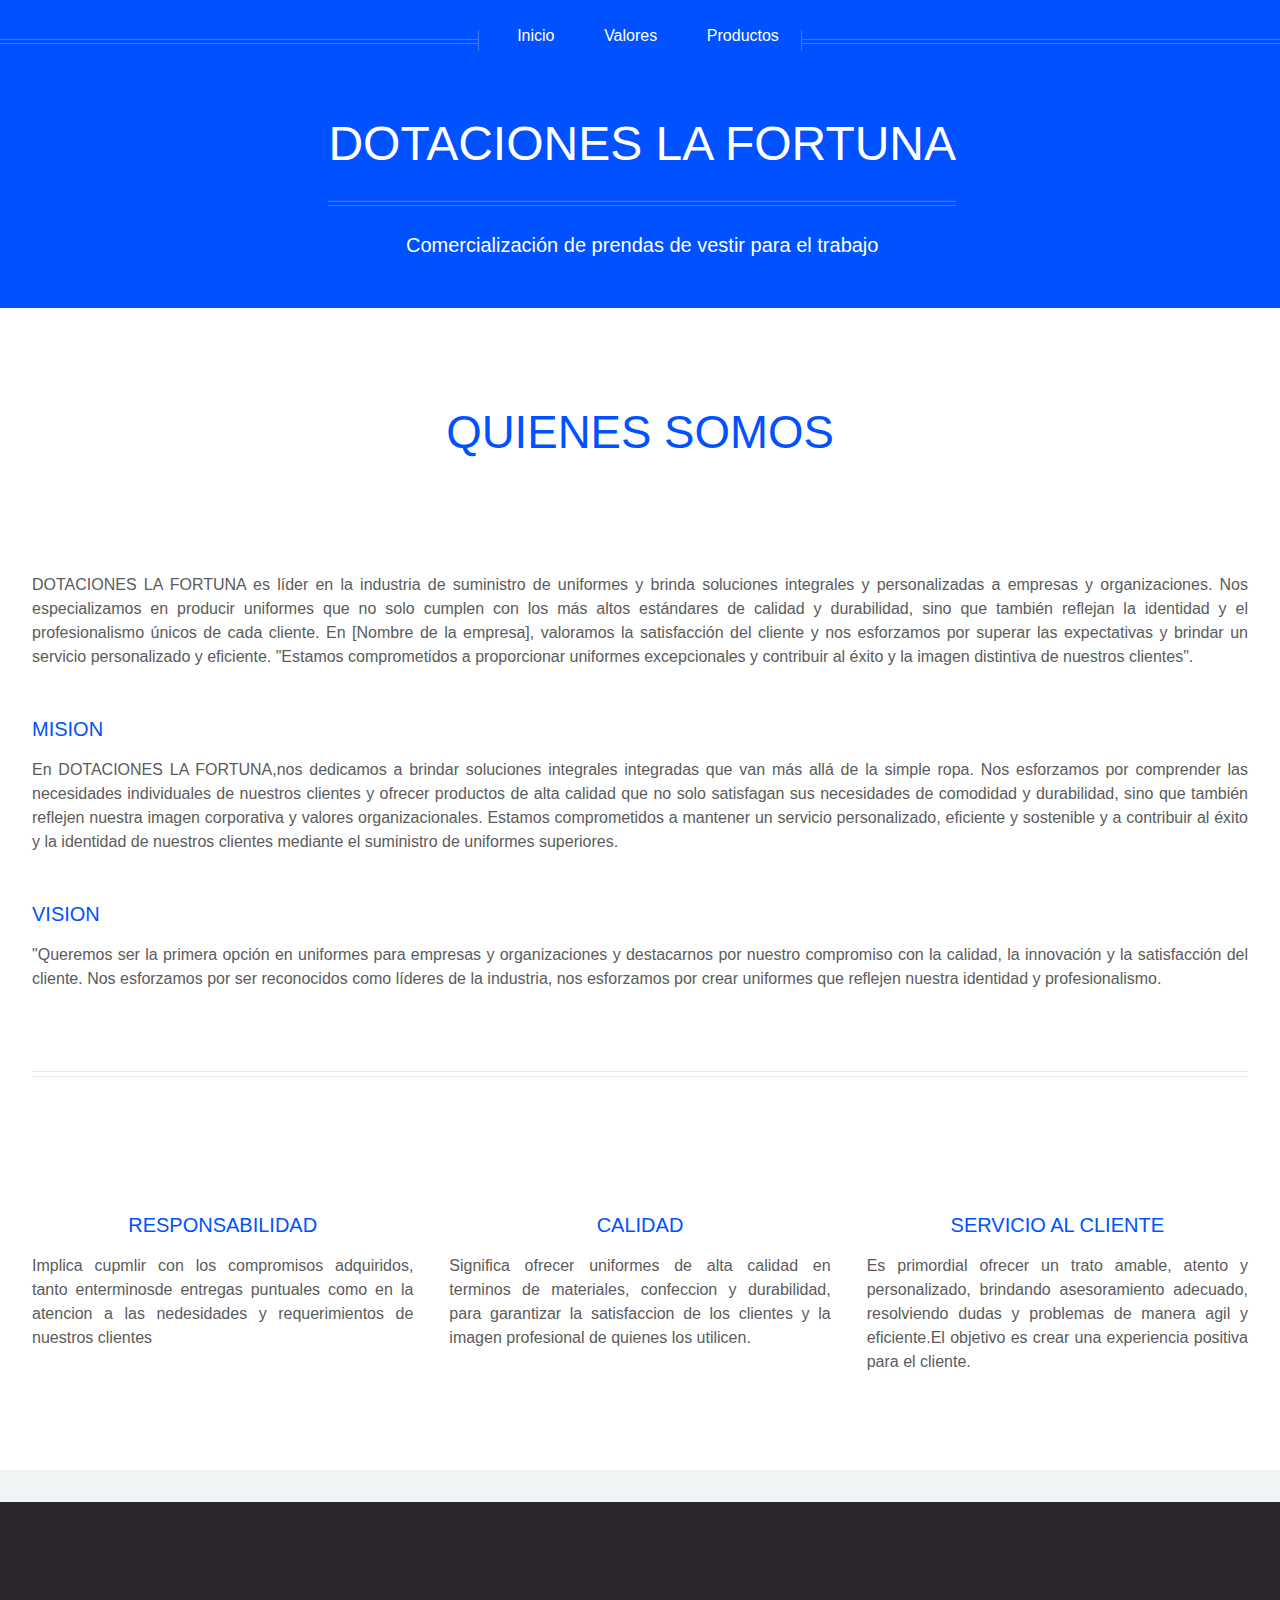
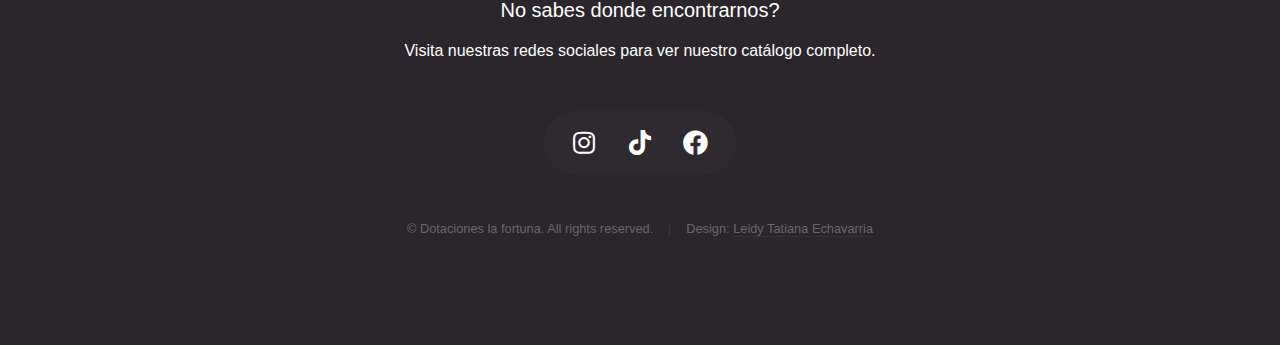
==== commit e6b86242: "final" ====
--- a/valores.html
+++ b/valores.html
@@ -11,6 +11,7 @@
 		<meta name="viewport" content="width=device-width, initial-scale=1, user-scalable=no" />
 		<link rel="stylesheet" href="assets/css/main.css" />
 		<noscript><link rel="stylesheet" href="assets/css/noscript.css" /></noscript>
+		<link rel="shortcut icon" href="images/logo.png" type="image/x-icon">
 	</head>
 	<body class="no-sidebar is-preload">
 		<div id="page-wrapper">
@@ -55,46 +56,28 @@
 					<div class="container">
 						<article id="main" class="special">
 							<header>
-								<h2><a href="#">No Sidebar</a></h2>
-								<p>
-									Morbi convallis lectus malesuada sed fermentum dolore amet
-								</p>
+								<h2><a href="#">QUIENES SOMOS</a></h2>
+								<p></p>
 							</header>
 							<a href="#" class="image featured"><img src="images/pic06.jpg" alt="" /></a>
 							<p>
-								Commodo id natoque malesuada sollicitudin elit suscipit. Curae suspendisse mauris posuere accumsan massa
-								posuere lacus convallis tellus interdum. Amet nullam fringilla nibh nulla convallis ut venenatis purus
-								lobortis. Auctor etiam porttitor phasellus tempus cubilia ultrices tempor sagittis. Nisl fermentum
-								consequat integer interdum integer purus sapien. Nibh eleifend nulla nascetur pharetra commodo mi augue
-								interdum tellus. Ornare cursus augue feugiat sodales velit lorem. Semper elementum ullamcorper lacinia
-								natoque aenean scelerisque vel lacinia mollis quam sodales congue.
+								DOTACIONES LA FORTUNA es líder en la industria de suministro de uniformes y brinda soluciones integrales y personalizadas a empresas y organizaciones. Nos especializamos en producir uniformes que no solo cumplen con los más altos estándares de calidad y durabilidad, sino que también reflejan la identidad y el profesionalismo únicos de cada cliente. En [Nombre de la empresa], valoramos la satisfacción del cliente y nos esforzamos por superar las expectativas y brindar un servicio personalizado y eficiente. "Estamos comprometidos a proporcionar uniformes excepcionales y contribuir al éxito y la imagen distintiva de nuestros clientes".
 							</p>
 							<section>
 								<header>
-									<h3>Ultrices tempor sagittis nisl</h3>
+									<h3>MISION</h3>
 								</header>
 								<p>
-									Nascetur volutpat nibh ullamcorper vivamus at purus. Cursus ultrices porttitor sollicitudin imperdiet
-									at pretium tellus in euismod a integer sodales neque. Nibh quis dui quis mattis eget imperdiet venenatis
-									feugiat. Neque primis ligula cum erat aenean tristique luctus risus ipsum praesent iaculis. Fermentum elit
-									fringilla consequat dis arcu. Pellentesque mus tempor vitae pretium sodales porttitor lacus. Phasellus
-									egestas odio nisl duis sociis purus faucibus morbi. Eget massa mus etiam sociis pharetra magna.
+									En DOTACIONES LA FORTUNA,nos dedicamos a brindar soluciones integrales integradas que van más allá de la simple ropa. Nos esforzamos por comprender las necesidades individuales de nuestros clientes y ofrecer productos de alta calidad que no solo satisfagan sus necesidades de comodidad y durabilidad, sino que también reflejen nuestra imagen corporativa y  valores organizacionales. Estamos comprometidos a mantener un servicio personalizado, eficiente y sostenible y a contribuir al éxito y la identidad de nuestros clientes mediante el suministro de uniformes superiores.
 								</p>
-								<p>
-									Eleifend auctor turpis magnis sed porta nisl pretium. Aenean suspendisse nulla eget sed etiam parturient
-									orci cursus nibh. Quisque eu nec neque felis laoreet diam morbi egestas. Dignissim cras rutrum consectetur
-									ut penatibus fermentum nibh erat malesuada varius.
-								</p>
+								
 							</section>
 							<section>
 								<header>
-									<h3>Augue euismod feugiat tempus</h3>
+									<h3>VISION</h3>
 								</header>
 								<p>
-									Pretium tellus in euismod a integer sodales neque. Nibh quis dui quis mattis eget imperdiet venenatis
-									feugiat. Neque primis ligula cum erat aenean tristique luctus risus ipsum praesent iaculis. Fermentum elit
-									ut nunc urna volutpat donec cubilia commodo risus morbi. Lobortis vestibulum velit malesuada ante
-									egestas odio nisl duis sociis purus faucibus morbi. Eget massa mus etiam sociis pharetra magna.
+									"Queremos ser la primera opción en uniformes para empresas y organizaciones y destacarnos por nuestro compromiso con la  calidad, la innovación y  la satisfacción del cliente. Nos esforzamos por ser reconocidos como líderes de la industria, nos esforzamos por crear uniformes que reflejen nuestra identidad y profesionalismo.
 								</p>
 							</section>
 						</article>
@@ -103,31 +86,27 @@
 							<article class="col-4 col-12-mobile special">
 								<a href="#" class="image featured"><img src="images/pic07.jpg" alt="" /></a>
 								<header>
-									<h3><a href="#">Gravida aliquam penatibus</a></h3>
+									<h3><a href="#">RESPONSABILIDAD</a></h3>
 								</header>
 								<p>
-									Amet nullam fringilla nibh nulla convallis tique ante proin sociis accumsan lobortis. Auctor etiam
-									porttitor phasellus tempus cubilia ultrices tempor sagittis. Nisl fermentum consequat integer interdum.
+									Implica cupmlir con los compromisos adquiridos, tanto enterminosde entregas puntuales como en la atencion a las nedesidades y requerimientos de nuestros clientes
 								</p>
 							</article>
 							<article class="col-4 col-12-mobile special">
 								<a href="#" class="image featured"><img src="images/pic08.jpg" alt="" /></a>
 								<header>
-									<h3><a href="#">Sed quis rhoncus placerat</a></h3>
+									<h3><a href="#">CALIDAD</a></h3>
 								</header>
-								<p>
-									Amet nullam fringilla nibh nulla convallis tique ante proin sociis accumsan lobortis. Auctor etiam
-									porttitor phasellus tempus cubilia ultrices tempor sagittis. Nisl fermentum consequat integer interdum.
+								<p>Significa ofrecer uniformes de alta calidad en terminos de materiales, confeccion y durabilidad, para garantizar la satisfaccion de los clientes y la imagen profesional de quienes los utilicen.
 								</p>
 							</article>
 							<article class="col-4 col-12-mobile special">
 								<a href="#" class="image featured"><img src="images/pic09.jpg" alt="" /></a>
 								<header>
-									<h3><a href="#">Magna laoreet et aliquam</a></h3>
+									<h3><a href="#">SERVICIO AL CLIENTE</a></h3>
 								</header>
 								<p>
-									Amet nullam fringilla nibh nulla convallis tique ante proin sociis accumsan lobortis. Auctor etiam
-									porttitor phasellus tempus cubilia ultrices tempor sagittis. Nisl fermentum consequat integer interdum.
+									Es primordial ofrecer un trato amable, atento y personalizado, brindando asesoramiento adecuado, resolviendo dudas y problemas de manera agil y eficiente.El objetivo es crear una experiencia positiva para el cliente.
 								</p>
 							</article>
 						</div>
@@ -144,9 +123,9 @@
 							<!-- Contact -->
 								<section class="contact">
 									<header>
-										<h3>Nisl turpis nascetur interdum?</h3>
+										<h3>No sabes donde encontrarnos?</h3>
 									</header>
-									<p>Urna nisl non quis interdum mus ornare ridiculus egestas ridiculus lobortis vivamus tempor aliquet.</p>
+									<p>Visita nuestras redes sociales para ver nuestro catálogo completo.</p>
 									<ul class="icons">
 										<li><a href="https://instagram.com/dotacioneslf?igshid=MzRlODBiNWFlZA==" class="icon brands fa-instagram"><span class="label">Instagram</span></a></li>
 										<li><a href="https://www.tiktok.com/@dotacioneslafortu" class="icon brands fa-tiktok"><span class="label">Tik Tok</span></a></li>
@@ -154,18 +133,18 @@
 									</ul>
 								</section>
 
-								<!-- Copyright -->
-									<div class="copyright">
-										<ul class="menu">
-											<li>&copy; Untitled. All rights reserved.</li><li>Design: <a href="http://html5up.net">HTML5 UP</a></li>
-										</ul>
-									</div>
-
-							</div>
+							<!-- Copyright -->
+								<div class="copyright">
+									<ul class="menu">
+										<li>&copy; Dotaciones la fortuna. All rights reserved.</li><li>Design: <a href="http://html5up.net">Leidy Tatiana Echavarria</a></li>
+									</ul>
+								</div>
 
 						</div>
+
 					</div>
 				</div>
+			</div>
 
 		</div>
 
--- a/assets/css/main.css
+++ b/assets/css/main.css
@@ -1,4 +1,4 @@
-@import url("https://fonts.googleapis.com/css?family=Source+Sans+Pro:300,300italic,400,400italic,600");
+@import url("https://fonts.googleapis.com/css2?family=Roboto+Slab&family=Roboto:ital,wght@0,300;0,400;0,900;1,100;1,300;1,400&display=swap");
 @import url("fontawesome-all.min.css");
 
 /*
@@ -2591,12 +2591,13 @@
 			position: relative;
 			-webkit-overflow-scrolling: touch;
 			padding: 0 2em 0 2em;
+			
 		}
 
 		.carousel article {
 			display: inline-block;
 			width: 18em;
-			background: #fff;
+			background: #8fbddf;
 			text-align: center;
 			padding: 0 1em 3em 1em;
 			margin: 0 2em 0 0;
@@ -2606,6 +2607,7 @@
 			-webkit-transition: opacity 0.75s ease-in-out;
 			-ms-transition: opacity 0.75s ease-in-out;
 			transition: opacity 0.75s ease-in-out;
+			border-radius: 10%;
 		}
 
 			.carousel article.loading {
@@ -3141,4 +3143,8 @@
 						margin-bottom: 2em;
 					}
 
+	}
+
+	h2,h3{
+		color: rgb(0, 81, 255);
 	}